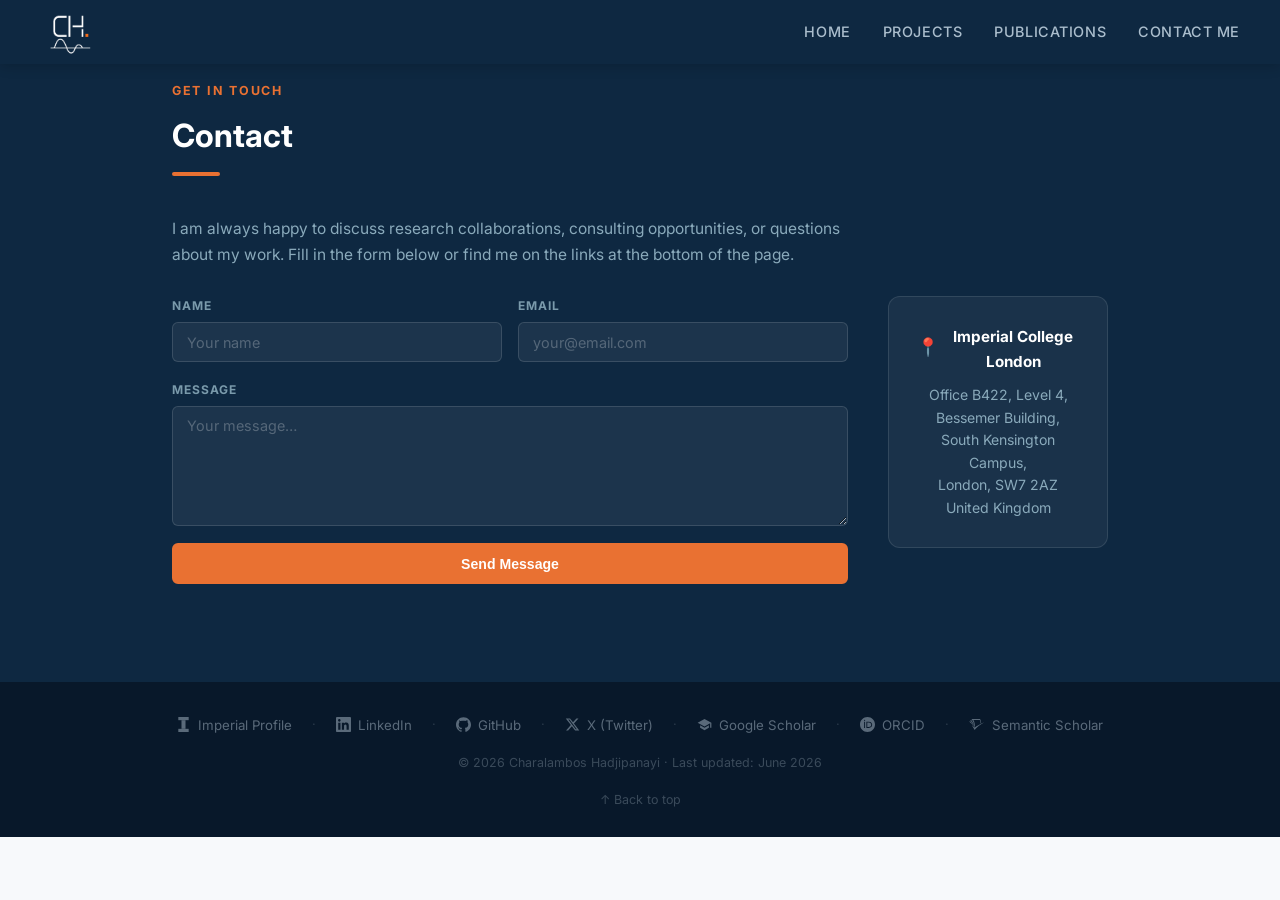
==== contact/index.html @ b5832d76 "Slow mobile menu animations to 0.4s" ====
﻿<!DOCTYPE html>
<html lang="en">
<head>
  <meta charset="UTF-8" />
  <meta name="viewport" content="width=device-width, initial-scale=1.0" />
  <title>Contact — Charalambos Hadjipanayi</title>
  <meta name="description" content="Get in touch with Charalambos Hadjipanayi, postdoctoral researcher at Imperial College London specialising in radar-based health monitoring." />
  <link rel="canonical" href="https://charalambos-hadjipanayi.github.io/contact/" />
  <link rel="preconnect" href="https://fonts.googleapis.com" />
  <link href="https://fonts.googleapis.com/css2?family=Inter:wght@400;500;600;700;800&display=swap" rel="stylesheet" />
  <link rel="icon" type="image/png" href="/img/favicon_2.png?v=2" />
  <link rel="stylesheet" href="/css/style.css?v=22" />
</head>
<body>

<!-- ── Navigation ─────────────────────────────────────────────────────── -->
<nav>
  <a href="/" class="nav-logo" style="text-decoration:none;display:flex;align-items:center;"><img src="/img/logo.png" alt="CH." style="height:60px;display:block;"></a>
  <button class="nav-toggle" aria-label="Open menu" aria-expanded="false"><span></span><span></span><span></span></button>
  <ul class="nav-links">
    <li><a href="/">Home</a></li>
    <li><a href="/projects/">Projects</a></li>
    <li><a href="/publications/">Publications</a></li>
    <li><a href="/contact/">Contact Me</a></li>
  </ul>
</nav>

<!-- ── Contact ────────────────────────────────────────────────────────── -->
<section id="contact">
  <div class="container">
    <p class="section-label">Get in Touch</p>
    <h2 class="section-title">Contact</h2>
    <div class="section-divider"></div>

    <p class="contact-intro">I am always happy to discuss research collaborations, consulting
    opportunities, or questions about my work. Fill in the form below or find me on the links at the bottom of the page.</p>

    <!-- Form + address -->
    <div class="contact-bottom">

      <form class="contact-form" id="contactForm">
        <div class="form-row">
          <div class="form-group">
            <label for="cf-name">Name</label>
            <input type="text" id="cf-name" name="name" placeholder="Your name" required>
          </div>
          <div class="form-group">
            <label for="cf-email">Email</label>
            <input type="email" id="cf-email" name="email" placeholder="your@email.com" required>
          </div>
        </div>
        <div class="form-group">
          <label for="cf-message">Message</label>
          <textarea id="cf-message" name="message" rows="5" placeholder="Your message…" required></textarea>
        </div>
        <button type="submit" class="btn btn-primary" id="cfSubmit">Send Message</button>
        <div id="cfResponse"></div>
      </form>

      <div class="contact-map">
        <div style="display:flex;align-items:center;gap:0.5rem;margin-bottom:0.35rem;">
          <span class="map-pin" style="font-size:1.1rem;line-height:1;">📍</span>
          <strong>Imperial College London</strong>
        </div>
        Office B422, Level 4, Bessemer Building,<br>South Kensington Campus,<br>London, SW7 2AZ<br>United Kingdom
      </div>

    </div>
  </div>
</section>

<!-- ── Footer ─────────────────────────────────────────────────────────── -->
<footer>
  <div class="footer-links">

    <a href="https://profiles.imperial.ac.uk/charalambos.hadjipanayi15" target="_blank" class="footer-link">
      <svg viewBox="0 0 22 26" fill="currentColor" aria-hidden="true" class="imperial-i">
        <rect x="2"   y="0"    width="18" height="5.5"/>
        <rect x="7.5" y="5.5"  width="7"  height="15"/>
        <rect x="2"   y="20.5" width="18" height="5.5"/>
      </svg>
      Imperial Profile
    </a>

    <span class="footer-sep">·</span>

    <a href="https://www.linkedin.com/in/charalambos-hadjipanayi/" target="_blank" class="footer-link">
      <svg viewBox="0 0 24 24" fill="currentColor" aria-hidden="true">
        <path d="M20.447 20.452h-3.554v-5.569c0-1.328-.027-3.037-1.852-3.037-1.853 0-2.136 1.445-2.136 2.939v5.667H9.351V9h3.414v1.561h.046c.477-.9 1.637-1.85 3.37-1.85 3.601 0 4.267 2.37 4.267 5.455v6.286zM5.337 7.433c-1.144 0-2.063-.926-2.063-2.065 0-1.138.92-2.063 2.063-2.063 1.14 0 2.064.925 2.064 2.063 0 1.139-.925 2.065-2.064 2.065zm1.782 13.019H3.555V9h3.564v11.452zM22.225 0H1.771C.792 0 0 .774 0 1.729v20.542C0 23.227.792 24 1.771 24h20.451C23.2 24 24 23.227 24 22.271V1.729C24 .774 23.2 0 22.222 0h.003z"/>
      </svg>
      LinkedIn
    </a>

    <span class="footer-sep">·</span>

    <a href="https://github.com/Charalambos-Hadjipanayi" target="_blank" class="footer-link">
      <svg viewBox="0 0 24 24" fill="currentColor" aria-hidden="true">
        <path d="M12 .297c-6.63 0-12 5.373-12 12 0 5.303 3.438 9.8 8.205 11.385.6.113.82-.258.82-.577 0-.285-.01-1.04-.015-2.04-3.338.724-4.042-1.61-4.042-1.61C4.422 18.07 3.633 17.7 3.633 17.7c-1.087-.744.084-.729.084-.729 1.205.084 1.838 1.236 1.838 1.236 1.07 1.835 2.809 1.305 3.495.998.108-.776.417-1.305.76-1.605-2.665-.3-5.466-1.332-5.466-5.93 0-1.31.465-2.38 1.235-3.22-.135-.303-.54-1.523.105-3.176 0 0 1.005-.322 3.3 1.23.96-.267 1.98-.399 3-.405 1.02.006 2.04.138 3 .405 2.28-1.552 3.285-1.23 3.285-1.23.645 1.653.24 2.873.12 3.176.765.84 1.23 1.91 1.23 3.22 0 4.61-2.805 5.625-5.475 5.92.42.36.81 1.096.81 2.22 0 1.606-.015 2.896-.015 3.286 0 .315.21.69.825.57C20.565 22.092 24 17.592 24 12.297c0-6.627-5.373-12-12-12"/>
      </svg>
      GitHub
    </a>

    <span class="footer-sep">·</span>

    <a href="https://x.com/c_hadjipanayi" target="_blank" rel="noopener" class="footer-link">
      <svg viewBox="0 0 24 24" fill="currentColor" aria-hidden="true">
        <path d="M18.244 2.25h3.308l-7.227 8.26 8.502 11.24H16.17l-5.214-6.817L4.99 21.75H1.68l7.73-8.835L1.254 2.25H8.08l4.713 6.231zm-1.161 17.52h1.833L7.084 4.126H5.117z"/>
      </svg>
      X (Twitter)
    </a>

    <span class="footer-sep">·</span>

    <a href="https://scholar.google.com/citations?user=b6_ntD4AAAAJ&hl=en" target="_blank" rel="noopener" class="footer-link">
      <svg viewBox="0 0 24 24" fill="currentColor" aria-hidden="true">
        <path d="M12 3L1 9l11 6 9-4.91V17h2V9L12 3zM5 13.18v4L12 21l7-3.82v-4L12 17l-7-3.82z"/>
      </svg>
      Google Scholar
    </a>

    <span class="footer-sep">·</span>

    <a href="https://orcid.org/0000-0002-2624-6178" target="_blank" rel="noopener" class="footer-link">
      <svg viewBox="0 0 24 24" fill="currentColor" aria-hidden="true">
        <path d="M12 0C5.372 0 0 5.372 0 12s5.372 12 12 12 12-5.372 12-12S18.628 0 12 0zM7.369 4.378c.525 0 .947.431.947.947s-.422.947-.947.947a.95.95 0 0 1-.947-.947c0-.525.422-.947.947-.947zm-.722 3.038h1.444v10.041H6.647V7.416zm3.562 0h3.9c3.712 0 5.344 2.653 5.344 5.025 0 2.578-2.016 5.016-5.325 5.016h-3.919V7.416zm1.444 1.303v7.444h2.297c3.272 0 4.022-2.484 4.022-3.722 0-2.016-1.284-3.722-4.097-3.722h-2.222z"/>
      </svg>
      ORCID
    </a>

    <span class="footer-sep">·</span>

    <a href="https://www.semanticscholar.org/author/C.-Hadjipanayi/2226787369" target="_blank" rel="noopener" class="footer-link">
      <svg viewBox="0 0 24 24" fill="currentColor" aria-hidden="true">
        <path d="M24 8.609c-.848.536-1.436.83-2.146 1.245-4.152 2.509-8.15 5.295-11.247 8.981l-1.488 1.817-4.568-7.268c1.021.814 3.564 3.098 4.603 3.599l3.356-2.526c2.336-1.644 8.946-5.226 11.49-5.848ZM8.046 15.201c.346.277.692.537.969.744.761-3.668.121-7.613-1.886-11.039 3.374-.052 6.731-.087 10.105-.139a14.794 14.794 0 0 1 1.298 5.295c.294-.156.588-.294.883-.433-.104-1.868-.641-3.91-1.662-6.263-4.602-.018-9.188-.018-13.79-.018 2.993 3.547 4.36 7.839 4.083 11.853Zm-.623-.484c.087.086.191.155.277.225-.138-3.409-1.419-6.887-3.824-9.881H1.73c3.098 2.855 4.984 6.299 5.693 9.656Zm-.744-.658c.104.087.208.173.329.277-.9-2.526-2.492-5.018-4.741-7.198H0c2.89 2.076 5.122 4.481 6.679 6.921Z"/>
      </svg>
      Semantic Scholar
    </a>

  </div>
  <p class="footer-copy">© 2026 Charalambos Hadjipanayi · Last updated: June 2026</p>
  <p style="margin-top:0.75rem;"><a href="#" onclick="window.scrollTo({top:0,behavior:'smooth'});return false;" style="color:#3A4A5A;font-size:0.78rem;text-decoration:none;" onmouseover="this.style.color='#8AAABB'" onmouseout="this.style.color='#3A4A5A'">↑ Back to top</a></p>
</footer>

<script src="/js/main.js?v=9"></script>
</body>
</html>
---- css/style.css ----
/* ── Reset & base ───────────────────────────────────────────────────────── */
*, *::before, *::after { box-sizing: border-box; margin: 0; padding: 0; }

:root {
  --navy:      #0E2841;
  --teal:      #156082;
  --orange:    #E97132;
  --lightblue: #0F9ED5;
  --bg:        #F7F9FB;
  --white:     #FFFFFF;
  --text:      #1A2A3A;
  --muted:     #5A6A7A;
  --border:    #DDE4EC;
  --card-bg:   #FFFFFF;
  --nav-h:     64px;
}

html { scroll-behavior: smooth; font-size: 16px; }

body {
  font-family: 'Inter', 'Segoe UI', sans-serif;
  background: var(--bg);
  color: var(--text);
  line-height: 1.7;
}

a { color: var(--teal); text-decoration: none; }
a:hover { color: var(--orange); }

/* ── Nav ────────────────────────────────────────────────────────────────── */
nav {
  position: fixed; top: 0; left: 0; right: 0;
  height: var(--nav-h);
  background: var(--navy);
  display: flex; align-items: center; justify-content: space-between;
  padding: 0 2.5rem;
  z-index: 100;
  box-shadow: 0 2px 12px rgba(0,0,0,0.18);
}

.nav-logo {
  font-size: 1.1rem; font-weight: 700; color: var(--white);
  letter-spacing: 0.02em;
}
.nav-logo span { color: var(--orange); }

.nav-links { display: flex; gap: 2rem; list-style: none; }
.nav-links a {
  color: #AABDCC; font-size: 0.9rem; font-weight: 500;
  transition: color 0.2s;
  letter-spacing: 0.04em;
  text-transform: uppercase;
}
.nav-links a:hover, .nav-links a.active { color: var(--white); }

/* Hamburger toggle (hidden on desktop, shown on mobile) */
.nav-toggle {
  display: none;
  flex-direction: column;
  justify-content: center;
  gap: 5px;
  width: 42px; height: 42px;
  padding: 9px 8px;
  background: none;
  border: none;
  cursor: pointer;
}
.nav-toggle span {
  display: block;
  width: 100%; height: 2px;
  background: var(--white);
  border-radius: 2px;
  transition: transform 0.4s ease, opacity 0.25s ease;
}
.nav-toggle.open span:nth-child(1) { transform: translateY(7px) rotate(45deg); }
.nav-toggle.open span:nth-child(2) { opacity: 0; }
.nav-toggle.open span:nth-child(3) { transform: translateY(-7px) rotate(-45deg); }

/* ── Sections ───────────────────────────────────────────────────────────── */
section { padding: 5rem 0; }
.container { max-width: 1000px; margin: 0 auto; padding: 0 2rem; }

.section-label {
  font-size: 0.78rem; font-weight: 700; letter-spacing: 0.14em;
  text-transform: uppercase; color: var(--orange);
  margin-bottom: 0.5rem;
}
.section-title {
  font-size: 2rem; font-weight: 700; color: var(--navy);
  margin-bottom: 0.5rem;
}
.section-divider {
  width: 48px; height: 4px; background: var(--orange);
  border-radius: 2px; margin-bottom: 2.5rem;
}

/* ── Hero ───────────────────────────────────────────────────────────────── */
#hero {
  min-height: 100vh;
  background: linear-gradient(135deg, var(--navy) 0%, #1a3a5c 60%, #1e4976 100%);
  display: flex; align-items: center;
  padding-top: var(--nav-h);
  position: relative;
  overflow: hidden;
}

/* Gradient mesh blobs */
.hero-blob {
  position: absolute;
  border-radius: 50%;
  pointer-events: none;
  z-index: 0;
}
.hero-blob-1 {
  width: 700px; height: 700px;
  background: radial-gradient(circle, rgba(21,96,130,0.55) 0%, transparent 70%);
  top: -180px; left: -160px;
  filter: blur(72px);
  animation: blob1 16s ease-in-out infinite alternate;
}
.hero-blob-2 {
  width: 580px; height: 580px;
  background: radial-gradient(circle, rgba(15,158,213,0.35) 0%, transparent 70%);
  bottom: -120px; right: 5%;
  filter: blur(80px);
  animation: blob2 20s ease-in-out infinite alternate;
}
.hero-blob-3 {
  width: 420px; height: 420px;
  background: radial-gradient(circle, rgba(233,113,50,0.07) 0%, transparent 70%);
  top: 25%; right: -80px;
  filter: blur(64px);
  animation: blob3 13s ease-in-out infinite alternate;
}

@keyframes blob1 {
  from { transform: translate(0, 0) scale(1); }
  to   { transform: translate(70px, 55px) scale(1.12); }
}
@keyframes blob2 {
  from { transform: translate(0, 0) scale(1); }
  to   { transform: translate(-65px, -75px) scale(1.1); }
}
@keyframes blob3 {
  from { transform: translate(0, 0) scale(1); }
  to   { transform: translate(-45px, 50px) scale(0.88); }
}

.hero-inner {
  display: flex; align-items: center; gap: 3.5rem;
  flex-wrap: wrap;
  position: relative; z-index: 1;
}

.hero-avatar {
  width: 180px; height: 180px; border-radius: 50%;
  border: 4px solid var(--orange);
  object-fit: cover;
  flex-shrink: 0;
  box-shadow: 0 0 0 8px rgba(233,113,50,0.15);
  display: block;
}

.hero-text { flex: 1; min-width: 260px; }

.hero-greeting {
  font-size: 0.9rem; font-weight: 600; letter-spacing: 0.12em;
  text-transform: uppercase; color: var(--orange); margin-bottom: 0.5rem;
}
.hero-name {
  font-size: 2.8rem; font-weight: 800; color: var(--white);
  line-height: 1.15; margin-bottom: 0.6rem;
}
.hero-quals {
  font-size: 0.85rem; color: #8AAABB; font-weight: 500;
  letter-spacing: 0.08em; margin-bottom: 0.5rem;
}
.hero-title {
  font-size: 1.1rem; color: var(--lightblue); font-weight: 500;
  margin-bottom: 0.4rem;
}
.hero-inst {
  font-size: 0.95rem; color: #8AAABB; margin-bottom: 1.5rem;
}
.hero-tags { display: flex; flex-wrap: wrap; gap: 0.5rem; margin-bottom: 1.8rem; }
.tag {
  padding: 0.25rem 0.75rem; border-radius: 999px;
  font-size: 0.78rem; font-weight: 600; letter-spacing: 0.04em;
  background: rgba(21,96,130,0.35); color: var(--lightblue);
  border: 1px solid rgba(15,158,213,0.3);
}
.hero-cta { display: flex; gap: 1rem; flex-wrap: wrap; }
.btn {
  padding: 0.65rem 1.5rem; border-radius: 6px;
  font-size: 0.88rem; font-weight: 600; cursor: pointer;
  transition: all 0.2s; display: inline-block;
}
.btn-primary {
  background: var(--orange); color: var(--white);
  border: 2px solid var(--orange);
}
.btn-primary:hover { background: #d4622a; border-color: #d4622a; color: var(--white); }
.btn-outline {
  background: transparent; color: var(--white);
  border: 2px solid rgba(255,255,255,0.35);
}
.btn-outline:hover { border-color: var(--white); color: var(--white); }

/* ── About ──────────────────────────────────────────────────────────────── */
#about { background: var(--white); }
.about-grid { display: grid; grid-template-columns: 1fr 1fr; gap: 3rem; align-items: start; }
.about-text p { color: var(--muted); margin-bottom: 1rem; font-size: 0.97rem; }
.about-text p:last-child { margin-bottom: 0; }
/* About accordion */
.about-accordion { display: flex; flex-direction: column; gap: 0.6rem; margin-top: 1.1rem; }
.about-acc-item {
  border: 1px solid var(--border);
  border-left: 4px solid var(--navy);
  border-radius: 8px;
  background: var(--white);
}
.about-acc-toggle {
  width: 100%; display: flex; align-items: center; justify-content: space-between;
  padding: 0.9rem 1.1rem; gap: 1rem;
  background: none; border: none; cursor: pointer;
  font-family: inherit; text-align: left;
  border-radius: 8px;
}
.about-acc-toggle:hover { background: rgba(233,113,50,0.04); }
.about-acc-toggle span { font-size: 0.92rem; font-weight: 600; color: var(--navy); }
.about-acc-toggle[aria-expanded="true"] svg { transform: rotate(180deg); }
.about-acc-body {
  padding: 0 1.1rem 1rem;
  font-size: 0.95rem; color: var(--muted);
  line-height: 1.7; margin: 0;
  border-top: 1px solid var(--border);
}
/* Skills accordion */
.skills-accordion { display: flex; flex-direction: column; gap: 0.6rem; }
.skills-acc-item {
  border: 1px solid var(--border);
  border-left: 4px solid var(--orange);
  border-radius: 8px;
  background: var(--white);
}
.skills-acc-toggle {
  width: 100%; display: flex; align-items: center; justify-content: space-between;
  padding: 0.9rem 1.1rem; gap: 1rem;
  background: none; border: none; cursor: pointer;
  font-family: inherit; text-align: left;
  border-radius: 8px;
}
.skills-acc-toggle:hover { background: rgba(233,113,50,0.04); }
.skills-acc-toggle > span { font-size: 0.92rem; font-weight: 600; color: var(--navy); display: flex; align-items: center; }
.skills-acc-toggle[aria-expanded="true"] svg { transform: rotate(180deg); }
.skills-acc-body { padding: 0.75rem 1.1rem 1rem; border-top: 1px solid var(--border); }

/* Compact research interests list (right column of About) */
.interests-compact-label {
  font-size: 0.72rem; font-weight: 700; letter-spacing: 0.12em;
  text-transform: uppercase; color: var(--orange); margin-bottom: 0.85rem;
}
.interests-compact ul { list-style: none; display: flex; flex-direction: column; gap: 0.55rem; }
.interests-compact li { display: flex; align-items: center; gap: 0.65rem; }
.int-icon {
  width: 30px; height: 30px; border-radius: 7px;
  background: var(--navy); display: flex; align-items: center;
  justify-content: center; font-size: 0.82rem; flex-shrink: 0;
}
.interests-compact li span { font-size: 0.88rem; color: var(--text); font-weight: 500; }

/* ── Projects ───────────────────────────────────────────────────────────── */
#projects { background: var(--bg); }
.projects-grid { display: grid; grid-template-columns: 1fr 1fr; gap: 1.5rem; align-items: start; }
.project-card {
  background: var(--card-bg); border-radius: 12px;
  overflow: hidden; position: relative;
  box-shadow: 0 0 0 1px var(--border);
  transition: box-shadow 0.2s, transform 0.2s;
  display: flex; flex-direction: column;
}
.project-card::after {
  content: ''; position: absolute; inset: 0;
  border-radius: 12px; border: 1px solid var(--border);
  pointer-events: none; z-index: 10;
}
.project-card:hover { box-shadow: 0 8px 32px rgba(14,40,65,0.12); transform: translateY(-3px); }
.project-img { width: 100%; aspect-ratio: 1; object-fit: contain; display: block; background: #FFFFFF; }
.project-img-placeholder {
  width: 100%; aspect-ratio: 1;
  display: flex; align-items: center; justify-content: center; font-size: 2.8rem;
}
.project-info { padding: 1rem 1.25rem 0.75rem; }
.project-card h3 { font-size: 0.97rem; font-weight: 700; color: var(--navy); margin: 0.2rem 0 0; }
.project-card .project-tag {
  font-size: 0.7rem; font-weight: 600; letter-spacing: 0.04em;
  color: var(--orange);
}
.project-toggle {
  margin-top: auto; width: 100%; padding: 0.55rem 1.25rem;
  background: none; border: none; border-top: 1px solid var(--border);
  text-align: left; font-size: 0.82rem; font-weight: 600;
  color: var(--teal); cursor: pointer; font-family: inherit;
  display: flex; align-items: center; gap: 0.45rem;
}
.project-toggle:hover { color: var(--navy); background: rgba(21,96,130,0.05); }
.project-toggle[aria-expanded="true"] { background: rgba(21,96,130,0.07); color: var(--navy); }
.project-toggle svg { transition: transform 0.25s; flex-shrink: 0; }
.project-toggle[aria-expanded="true"] svg { transform: rotate(180deg); }
.project-details { overflow: hidden; transition: height 0.3s ease; }
.project-details-inner {
  padding: 1rem 1.25rem 1.1rem;
  background: var(--bg);
  border-top: 2px solid var(--teal);
  font-size: 0.85rem; color: var(--muted); line-height: 1.65;
}
.project-chips { display: flex; flex-wrap: wrap; gap: 0.4rem; margin-top: 0.65rem; }
.chip {
  font-size: 0.72rem; font-weight: 600; padding: 0.2rem 0.55rem;
  border-radius: 999px; background: #EBF1F7; color: var(--teal);
}
.project-links { display: flex; gap: 0.6rem; flex-wrap: wrap; margin-top: 0.75rem; }
.project-link {
  font-size: 0.78rem; font-weight: 600; color: var(--lightblue);
  text-decoration: none; border: 1px solid var(--lightblue);
  border-radius: 5px; padding: 0.2rem 0.65rem;
  transition: background 0.15s, color 0.15s;
}
.project-link:hover { background: var(--lightblue); color: white; }

/* ── Videos ─────────────────────────────────────────────────────────────── */
#videos { background: var(--white); }
.videos-grid {
  display: grid;
  grid-template-columns: repeat(auto-fit, minmax(300px, 1fr));
  gap: 2rem;
}
.video-card {
  background: var(--white); border-radius: 12px;
  border: 1px solid var(--border); overflow: hidden;
  transition: box-shadow 0.2s, transform 0.2s;
}
.video-card:hover { box-shadow: 0 8px 32px rgba(14,40,65,0.12); transform: translateY(-3px); }
.video-wrapper {
  position: relative; width: 100%;
  aspect-ratio: 16 / 9;
}
.video-wrapper iframe {
  position: absolute; inset: 0;
  width: 100%; height: 100%; border: none;
}
.video-info { padding: 1.25rem 1.5rem; }
.video-info h3 { font-size: 0.95rem; font-weight: 700; color: var(--navy); margin-bottom: 0.5rem; }
.video-info p  { font-size: 0.83rem; color: var(--muted); line-height: 1.6; }

/* ── Publications ───────────────────────────────────────────────────────── */
#publications { background: var(--bg); }
.scholar-stats {
  display: inline-flex; align-items: center; gap: 1.5rem;
  background: var(--white); border: 1px solid var(--border);
  border-radius: 10px; padding: 0.75rem 1.5rem;
  margin-bottom: 2rem; position: relative;
}
.scholar-stat { display: flex; flex-direction: column; align-items: center; gap: 0.1rem; }
.scholar-stat-value { font-size: 1.4rem; font-weight: 700; color: var(--navy); line-height: 1; }
.scholar-stat-label { font-size: 0.72rem; font-weight: 600; color: var(--muted); text-transform: uppercase; letter-spacing: 0.07em; }
.scholar-stat-divider { width: 1px; height: 2rem; background: var(--border); }
.scholar-stat-source { position: absolute; bottom: -0.6rem; right: 0.9rem; font-size: 0.65rem; color: var(--muted); background: var(--bg); padding: 0 0.3rem; }
.pub-list { display: flex; flex-direction: column; gap: 1rem; }
.pub-item {
  background: var(--white); border-radius: 10px;
  padding: 1.25rem 1.5rem; border: 1px solid var(--border);
  border-left: 4px solid var(--teal);
  transition: box-shadow 0.2s;
}
.pub-item:hover { box-shadow: 0 4px 16px rgba(14,40,65,0.08); }
.pub-item .pub-title { font-size: 0.95rem; font-weight: 600; color: var(--navy); margin-bottom: 0.3rem; }
.pub-item .pub-authors { font-size: 0.82rem; color: var(--muted); margin-bottom: 0.25rem; }
.pub-item .pub-venue {
  font-size: 0.8rem; color: var(--teal); font-style: italic;
}
.pub-doi {
  color: var(--lightblue); font-style: normal; text-decoration: none;
}
.pub-doi:hover { text-decoration: underline; }
.pub-year-heading {
  font-size: 1rem; font-weight: 700; color: var(--orange);
  margin: 2rem 0 0.6rem;
}
.pub-year-heading:first-child { margin-top: 0; }
.pub-note {
  text-align: center; color: var(--muted); font-size: 0.88rem;
  margin-top: 1.5rem; padding: 1rem;
  background: var(--white); border-radius: 8px; border: 1px dashed var(--border);
}

/* ── Highlights Carousel ────────────────────────────────────────────────── */
#highlights { background: var(--white); }
.carousel-outer { display: flex; align-items: center; gap: 1rem; }
.carousel-viewport { overflow: hidden; border-radius: 14px; flex: 1; }
.carousel-track {
  display: flex;
  transition: transform 0.45s cubic-bezier(0.4, 0, 0.2, 1);
  will-change: transform;
}
.carousel-slide {
  min-width: 100%; display: flex; flex-direction: column; background: var(--white);
  border-radius: 14px; overflow: hidden;
  box-shadow: 0 2px 20px rgba(14,40,65,0.10);
  border: 1px solid var(--border);
}
.carousel-slide-img {
  width: 100%; aspect-ratio: 16/9; object-fit: cover; display: block;
}
.carousel-slide-placeholder {
  width: 100%; aspect-ratio: 16/9; display: flex; align-items: center;
  justify-content: center; font-size: 3.5rem;
}
.carousel-slide-info {
  padding: 1.5rem 2rem;
  display: flex; flex-direction: column; gap: 0.4rem;
}
.carousel-slide-date {
  font-size: 0.73rem; font-weight: 700; letter-spacing: 0.12em;
  text-transform: uppercase; color: var(--orange);
}
.carousel-slide-title { font-size: 1.1rem; font-weight: 700; color: var(--navy); line-height: 1.3; }
.carousel-slide-caption { font-size: 0.88rem; color: var(--muted); line-height: 1.7; }
.carousel-btn {
  width: 42px; height: 42px; border-radius: 50%; flex-shrink: 0;
  background: var(--white); border: 1px solid var(--border); color: var(--navy);
  font-size: 1rem; cursor: pointer;
  display: flex; align-items: center; justify-content: center;
  transition: background 0.2s, color 0.2s, border-color 0.2s;
  box-shadow: 0 2px 8px rgba(14,40,65,0.10);
}
.carousel-btn:hover { background: var(--navy); color: var(--white); border-color: var(--navy); }
.carousel-dots { display: flex; justify-content: center; gap: 0.6rem; margin-top: 1.5rem; }
.carousel-dot {
  width: 8px; height: 8px; border-radius: 50%;
  background: var(--border); cursor: pointer; border: none; padding: 0;
  transition: background 0.2s, transform 0.2s;
}
.carousel-dot.active { background: var(--orange); transform: scale(1.3); }

/* ── CV ─────────────────────────────────────────────────────────────────── */
#cv { background: var(--white); }
.cv-inner {
  text-align: center; max-width: 560px; margin: 0 auto;
}
.cv-inner p { color: var(--muted); margin-bottom: 2rem; font-size: 0.97rem; }
.cv-icon { font-size: 4rem; margin-bottom: 1rem; }

/* ── Contact ────────────────────────────────────────────────────────────── */
#contact { background: var(--navy); }
#contact .section-title { color: var(--white); }
#contact .section-label { color: var(--orange); }
#contact .section-divider { background: var(--orange); }

.contact-intro { color: #8AAABB; font-size: 0.97rem; margin-bottom: 1.75rem; max-width: 680px; }


/* Form + address layout */
.contact-bottom {
  display: grid;
  grid-template-columns: 1fr 220px;
  gap: 2.5rem;
  align-items: start;
}

/* Contact form */
.contact-form { display: flex; flex-direction: column; gap: 1.1rem; }
.form-row { display: grid; grid-template-columns: 1fr 1fr; gap: 1rem; }
.form-group { display: flex; flex-direction: column; gap: 0.35rem; }
.form-group label {
  font-size: 0.75rem; font-weight: 700; letter-spacing: 0.08em;
  text-transform: uppercase; color: #7A9AAB;
}
.form-group input,
.form-group textarea {
  background: rgba(255,255,255,0.06);
  border: 1px solid rgba(255,255,255,0.13);
  border-radius: 6px;
  padding: 0.65rem 0.9rem;
  color: var(--white);
  font-size: 0.9rem;
  font-family: inherit;
  transition: border-color 0.2s, background 0.2s;
  outline: none;
}
.form-group input::placeholder,
.form-group textarea::placeholder { color: rgba(255,255,255,0.25); }
.form-group input:focus,
.form-group textarea:focus {
  border-color: var(--lightblue);
  background: rgba(255,255,255,0.09);
}
.form-group textarea { resize: vertical; min-height: 120px; }

.form-success, .form-error {
  font-size: 0.88rem; font-weight: 500;
  padding: 0.6rem 0.9rem; border-radius: 6px; margin-top: 0.5rem;
}
.form-success { background: rgba(93,186,71,0.15); color: #7edb6b; border: 1px solid rgba(93,186,71,0.3); }
.form-error   { background: rgba(220,53,69,0.15);  color: #f87171; border: 1px solid rgba(220,53,69,0.3); }

/* Address box */
.contact-map {
  background: rgba(255,255,255,0.05); border-radius: 12px;
  padding: 1.75rem; border: 1px solid rgba(255,255,255,0.1);
  text-align: center; color: #8AAABB; font-size: 0.88rem;
  line-height: 1.6;
}
.contact-map .map-pin { font-size: 2rem; margin-bottom: 0.6rem; }
.contact-map strong { display: block; color: var(--white); font-size: 0.95rem; margin-bottom: 0.3rem; }

/* ── Footer ─────────────────────────────────────────────────────────────── */
footer {
  background: #08182a; text-align: center;
  padding: 2rem 2rem 1.5rem;
}
.footer-links {
  display: flex; align-items: center; justify-content: center;
  flex-wrap: wrap; gap: 0.5rem 1.25rem;
  margin-bottom: 1rem;
}
.footer-link {
  display: flex; align-items: center; gap: 0.45rem;
  color: #5A6A7A; font-size: 0.83rem;
  transition: color 0.2s;
}
.footer-link:hover { color: var(--orange); }
.footer-link svg { width: 15px; height: 15px; fill: currentColor; flex-shrink: 0; }
.footer-link .imperial-i { width: 13px; height: 15px; }
.footer-sep { color: #2A3A4A; font-size: 0.8rem; }
.footer-copy { color: #3A4A5A; font-size: 0.78rem; }

/* ── Responsive ─────────────────────────────────────────────────────────── */
@media (max-width: 700px) {
  .hero-name { font-size: 2rem; }
  .about-grid { grid-template-columns: 1fr; }
  .projects-grid { grid-template-columns: 1fr; }
  .videos-grid { grid-template-columns: 1fr; }

  .nav-toggle { display: flex; }
  .nav-links {
    display: flex;
    position: fixed;
    top: var(--nav-h); left: 0; right: 0;
    flex-direction: column;
    gap: 0;
    background: var(--navy);
    padding: 0;
    overflow: hidden;
    max-height: 0;
    transition: max-height 0.4s ease;
    z-index: 90;
  }
  .nav-links.open {
    max-height: 320px;
    box-shadow: 0 10px 18px rgba(0,0,0,0.28);
  }
  .nav-links li { width: 100%; }
  .nav-links a {
    display: block;
    padding: 1.05rem 1.5rem;
    font-size: 1rem;
    border-bottom: 1px solid rgba(255,255,255,0.06);
  }

  .hero-inner { flex-direction: column; text-align: center; }
  .hero-cta, .hero-tags { justify-content: center; }
  .social-item { font-size: 0.82rem; padding: 0.5rem 0.8rem; }
  .contact-bottom { grid-template-columns: 1fr; }
  .form-row { grid-template-columns: 1fr; }
  .contact-map { display: none; }
  .carousel-slide-info { padding: 0.85rem 1rem; gap: 0.3rem; }
  .carousel-slide-date { font-size: 0.62rem; }
  .carousel-slide-title { font-size: 0.92rem; }
  .carousel-slide-caption { font-size: 0.78rem; line-height: 1.55; }
  /* Hide arrows on phones — swipe instead — so the 16:9 image spans full width */
  .carousel-outer { gap: 0; }
  .carousel-btn { display: none; }
}
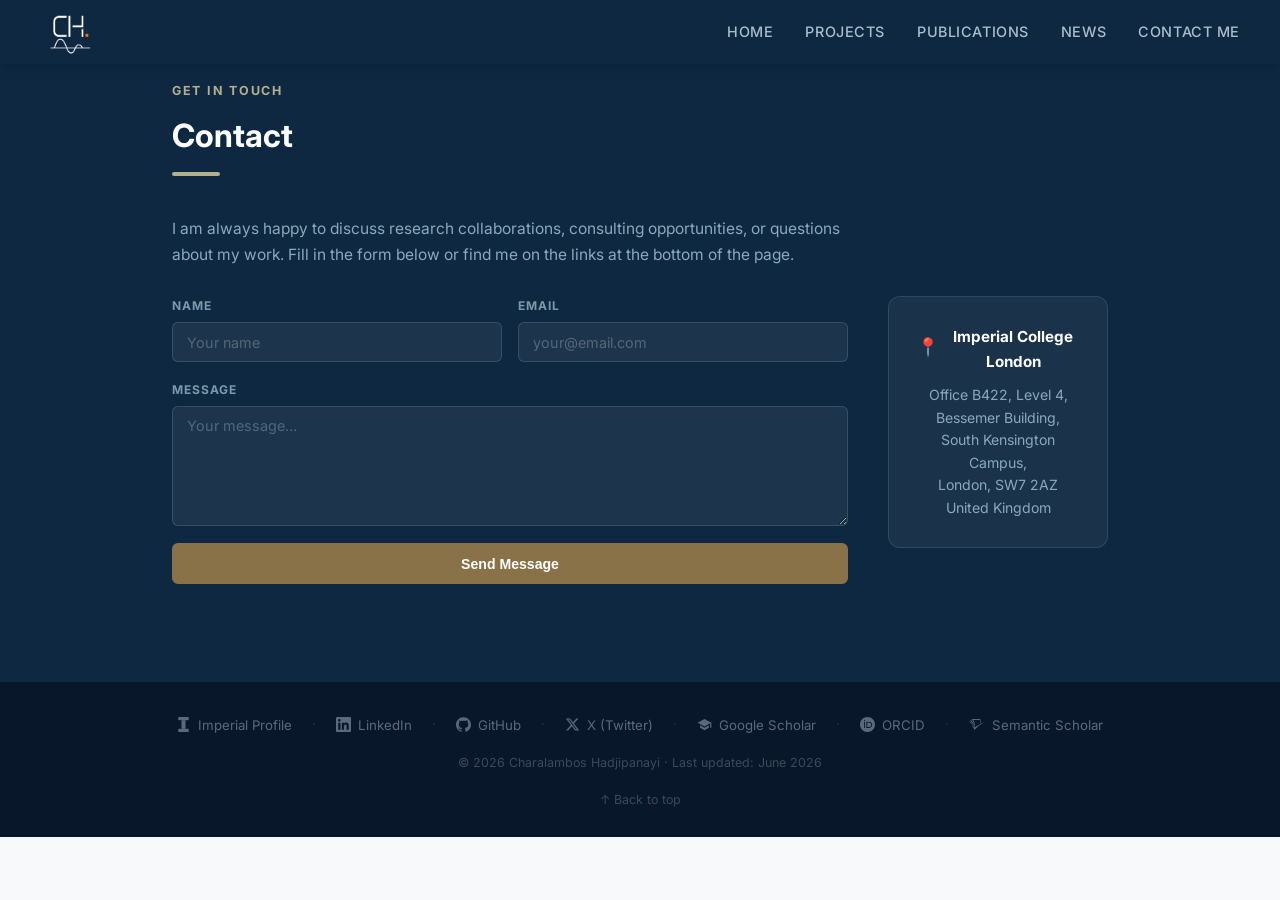
==== commit 095811d2: "Bump style.css cache-busting version to v=25 on all pages Beige color change pushed but browsers wit" ====
--- a/contact/index.html
+++ b/contact/index.html
@@ -9,7 +9,7 @@
   <link rel="preconnect" href="https://fonts.googleapis.com" />
   <link href="https://fonts.googleapis.com/css2?family=Inter:wght@400;500;600;700;800&display=swap" rel="stylesheet" />
   <link rel="icon" type="image/png" href="/img/favicon_2.png?v=2" />
-  <link rel="stylesheet" href="/css/style.css?v=22" />
+  <link rel="stylesheet" href="/css/style.css?v=25" />
 </head>
 <body>
 
@@ -21,6 +21,7 @@
     <li><a href="/">Home</a></li>
     <li><a href="/projects/">Projects</a></li>
     <li><a href="/publications/">Publications</a></li>
+    <li><a href="/news/">News</a></li>
     <li><a href="/contact/">Contact Me</a></li>
   </ul>
 </nav>
--- a/css/style.css
+++ b/css/style.css
@@ -4,7 +4,8 @@
 :root {
   --navy:      #0E2841;
   --teal:      #156082;
-  --orange:    #E97132;
+  --beige:       #8A7248; /* darker beige - for light/white backgrounds */
+  --beige-light: #B3AF8F; /* lighter khaki beige - for dark navy backgrounds */
   --lightblue: #0F9ED5;
   --bg:        #F7F9FB;
   --white:     #FFFFFF;
@@ -25,7 +26,7 @@
 }
 
 a { color: var(--teal); text-decoration: none; }
-a:hover { color: var(--orange); }
+a:hover { color: var(--beige); }
 
 /* ── Nav ────────────────────────────────────────────────────────────────── */
 nav {
@@ -42,7 +43,7 @@
   font-size: 1.1rem; font-weight: 700; color: var(--white);
   letter-spacing: 0.02em;
 }
-.nav-logo span { color: var(--orange); }
+.nav-logo span { color: var(--beige-light); }
 
 .nav-links { display: flex; gap: 2rem; list-style: none; }
 .nav-links a {
@@ -70,7 +71,7 @@
   width: 100%; height: 2px;
   background: var(--white);
   border-radius: 2px;
-  transition: transform 0.4s ease, opacity 0.25s ease;
+  transition: transform 0.3s ease, opacity 0.2s ease;
 }
 .nav-toggle.open span:nth-child(1) { transform: translateY(7px) rotate(45deg); }
 .nav-toggle.open span:nth-child(2) { opacity: 0; }
@@ -82,7 +83,7 @@
 
 .section-label {
   font-size: 0.78rem; font-weight: 700; letter-spacing: 0.14em;
-  text-transform: uppercase; color: var(--orange);
+  text-transform: uppercase; color: var(--beige);
   margin-bottom: 0.5rem;
 }
 .section-title {
@@ -90,7 +91,7 @@
   margin-bottom: 0.5rem;
 }
 .section-divider {
-  width: 48px; height: 4px; background: var(--orange);
+  width: 48px; height: 4px; background: var(--beige);
   border-radius: 2px; margin-bottom: 2.5rem;
 }
 
@@ -127,7 +128,7 @@
 }
 .hero-blob-3 {
   width: 420px; height: 420px;
-  background: radial-gradient(circle, rgba(233,113,50,0.07) 0%, transparent 70%);
+  background: radial-gradient(circle, rgba(179,175,143,0.10) 0%, transparent 70%);
   top: 25%; right: -80px;
   filter: blur(64px);
   animation: blob3 13s ease-in-out infinite alternate;
@@ -154,10 +155,10 @@
 
 .hero-avatar {
   width: 180px; height: 180px; border-radius: 50%;
-  border: 4px solid var(--orange);
+  border: 4px solid var(--beige-light);
   object-fit: cover;
   flex-shrink: 0;
-  box-shadow: 0 0 0 8px rgba(233,113,50,0.15);
+  box-shadow: 0 0 0 8px rgba(179,175,143,0.18);
   display: block;
 }
 
@@ -165,7 +166,7 @@
 
 .hero-greeting {
   font-size: 0.9rem; font-weight: 600; letter-spacing: 0.12em;
-  text-transform: uppercase; color: var(--orange); margin-bottom: 0.5rem;
+  text-transform: uppercase; color: var(--beige-light); margin-bottom: 0.5rem;
 }
 .hero-name {
   font-size: 2.8rem; font-weight: 800; color: var(--white);
@@ -196,10 +197,10 @@
   transition: all 0.2s; display: inline-block;
 }
 .btn-primary {
-  background: var(--orange); color: var(--white);
-  border: 2px solid var(--orange);
-}
-.btn-primary:hover { background: #d4622a; border-color: #d4622a; color: var(--white); }
+  background: var(--beige); color: var(--white);
+  border: 2px solid var(--beige);
+}
+.btn-primary:hover { background: #6E5A38; border-color: #6E5A38; color: var(--white); }
 .btn-outline {
   background: transparent; color: var(--white);
   border: 2px solid rgba(255,255,255,0.35);
@@ -226,7 +227,7 @@
   font-family: inherit; text-align: left;
   border-radius: 8px;
 }
-.about-acc-toggle:hover { background: rgba(233,113,50,0.04); }
+.about-acc-toggle:hover { background: rgba(138,114,72,0.06); }
 .about-acc-toggle span { font-size: 0.92rem; font-weight: 600; color: var(--navy); }
 .about-acc-toggle[aria-expanded="true"] svg { transform: rotate(180deg); }
 .about-acc-body {
@@ -239,7 +240,7 @@
 .skills-accordion { display: flex; flex-direction: column; gap: 0.6rem; }
 .skills-acc-item {
   border: 1px solid var(--border);
-  border-left: 4px solid var(--orange);
+  border-left: 4px solid var(--beige);
   border-radius: 8px;
   background: var(--white);
 }
@@ -250,7 +251,7 @@
   font-family: inherit; text-align: left;
   border-radius: 8px;
 }
-.skills-acc-toggle:hover { background: rgba(233,113,50,0.04); }
+.skills-acc-toggle:hover { background: rgba(138,114,72,0.06); }
 .skills-acc-toggle > span { font-size: 0.92rem; font-weight: 600; color: var(--navy); display: flex; align-items: center; }
 .skills-acc-toggle[aria-expanded="true"] svg { transform: rotate(180deg); }
 .skills-acc-body { padding: 0.75rem 1.1rem 1rem; border-top: 1px solid var(--border); }
@@ -258,7 +259,7 @@
 /* Compact research interests list (right column of About) */
 .interests-compact-label {
   font-size: 0.72rem; font-weight: 700; letter-spacing: 0.12em;
-  text-transform: uppercase; color: var(--orange); margin-bottom: 0.85rem;
+  text-transform: uppercase; color: var(--beige); margin-bottom: 0.85rem;
 }
 .interests-compact ul { list-style: none; display: flex; flex-direction: column; gap: 0.55rem; }
 .interests-compact li { display: flex; align-items: center; gap: 0.65rem; }
@@ -294,7 +295,7 @@
 .project-card h3 { font-size: 0.97rem; font-weight: 700; color: var(--navy); margin: 0.2rem 0 0; }
 .project-card .project-tag {
   font-size: 0.7rem; font-weight: 600; letter-spacing: 0.04em;
-  color: var(--orange);
+  color: var(--beige);
 }
 .project-toggle {
   margin-top: auto; width: 100%; padding: 0.55rem 1.25rem;
@@ -384,7 +385,7 @@
 }
 .pub-doi:hover { text-decoration: underline; }
 .pub-year-heading {
-  font-size: 1rem; font-weight: 700; color: var(--orange);
+  font-size: 1rem; font-weight: 700; color: var(--beige);
   margin: 2rem 0 0.6rem;
 }
 .pub-year-heading:first-child { margin-top: 0; }
@@ -422,7 +423,7 @@
 }
 .carousel-slide-date {
   font-size: 0.73rem; font-weight: 700; letter-spacing: 0.12em;
-  text-transform: uppercase; color: var(--orange);
+  text-transform: uppercase; color: var(--beige);
 }
 .carousel-slide-title { font-size: 1.1rem; font-weight: 700; color: var(--navy); line-height: 1.3; }
 .carousel-slide-caption { font-size: 0.88rem; color: var(--muted); line-height: 1.7; }
@@ -441,7 +442,7 @@
   background: var(--border); cursor: pointer; border: none; padding: 0;
   transition: background 0.2s, transform 0.2s;
 }
-.carousel-dot.active { background: var(--orange); transform: scale(1.3); }
+.carousel-dot.active { background: var(--beige); transform: scale(1.3); }
 
 /* ── CV ─────────────────────────────────────────────────────────────────── */
 #cv { background: var(--white); }
@@ -454,8 +455,8 @@
 /* ── Contact ────────────────────────────────────────────────────────────── */
 #contact { background: var(--navy); }
 #contact .section-title { color: var(--white); }
-#contact .section-label { color: var(--orange); }
-#contact .section-divider { background: var(--orange); }
+#contact .section-label { color: var(--beige-light); }
+#contact .section-divider { background: var(--beige-light); }
 
 .contact-intro { color: #8AAABB; font-size: 0.97rem; margin-bottom: 1.75rem; max-width: 680px; }
 
@@ -529,13 +530,17 @@
   color: #5A6A7A; font-size: 0.83rem;
   transition: color 0.2s;
 }
-.footer-link:hover { color: var(--orange); }
+.footer-link:hover { color: var(--beige-light); }
 .footer-link svg { width: 15px; height: 15px; fill: currentColor; flex-shrink: 0; }
 .footer-link .imperial-i { width: 13px; height: 15px; }
 .footer-sep { color: #2A3A4A; font-size: 0.8rem; }
 .footer-copy { color: #3A4A5A; font-size: 0.78rem; }
 
 /* ── Responsive ─────────────────────────────────────────────────────────── */
+/* ── Hero social links: responsive reflow (mobile only) ─────────────────── */
+.hero-social .flex-break { flex-basis: 100%; height: 0; }
+.hero-social .brk-mobile, .hero-social .sep-mobile { display: none; }
+
 @media (max-width: 700px) {
   .hero-name { font-size: 2rem; }
   .about-grid { grid-template-columns: 1fr; }
@@ -553,7 +558,7 @@
     padding: 0;
     overflow: hidden;
     max-height: 0;
-    transition: max-height 0.4s ease;
+    transition: max-height 0.35s ease;
     z-index: 90;
   }
   .nav-links.open {
@@ -570,6 +575,11 @@
 
   .hero-inner { flex-direction: column; text-align: center; }
   .hero-cta, .hero-tags { justify-content: center; }
+  /* Hero social links: 3 / 3 / 1 rows, all centred */
+  .hero-social { justify-content: center; }
+  .hero-social .brk-desktop, .hero-social .sep-desktop { display: none; }
+  .hero-social .brk-mobile { display: block; }
+  .hero-social .sep-mobile { display: inline; }
   .social-item { font-size: 0.82rem; padding: 0.5rem 0.8rem; }
   .contact-bottom { grid-template-columns: 1fr; }
   .form-row { grid-template-columns: 1fr; }
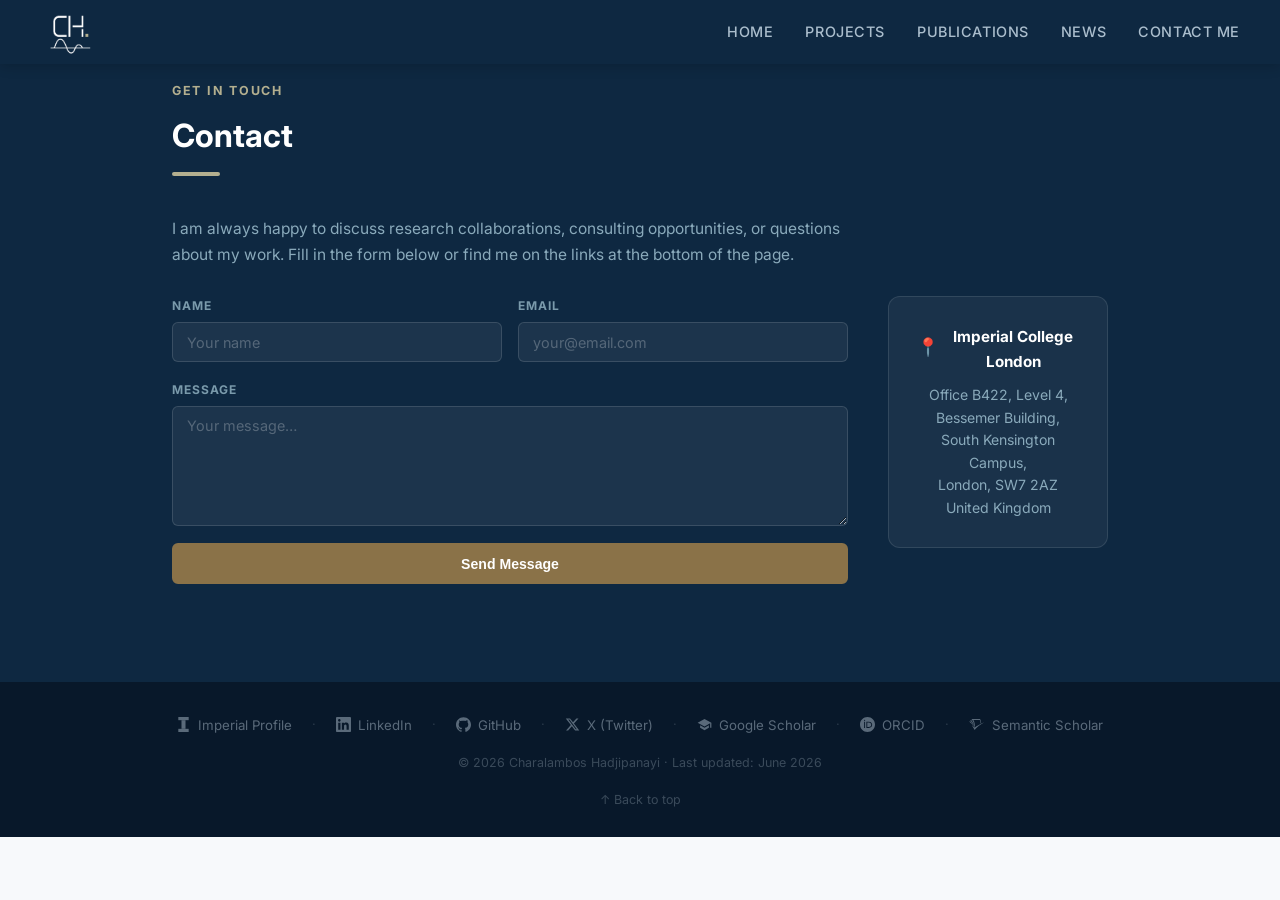
==== commit b2e35e8b: "Cache-bust favicon and logo image URLs favicon_2.png v=2->v=3, logo.png given its first ?v= param - " ====
--- a/contact/index.html
+++ b/contact/index.html
@@ -8,14 +8,14 @@
   <link rel="canonical" href="https://charalambos-hadjipanayi.github.io/contact/" />
   <link rel="preconnect" href="https://fonts.googleapis.com" />
   <link href="https://fonts.googleapis.com/css2?family=Inter:wght@400;500;600;700;800&display=swap" rel="stylesheet" />
-  <link rel="icon" type="image/png" href="/img/favicon_2.png?v=2" />
+  <link rel="icon" type="image/png" href="/img/favicon_2.png?v=3" />
   <link rel="stylesheet" href="/css/style.css?v=25" />
 </head>
 <body>
 
 <!-- ── Navigation ─────────────────────────────────────────────────────── -->
 <nav>
-  <a href="/" class="nav-logo" style="text-decoration:none;display:flex;align-items:center;"><img src="/img/logo.png" alt="CH." style="height:60px;display:block;"></a>
+  <a href="/" class="nav-logo" style="text-decoration:none;display:flex;align-items:center;"><img src="/img/logo.png?v=2" alt="CH." style="height:60px;display:block;"></a>
   <button class="nav-toggle" aria-label="Open menu" aria-expanded="false"><span></span><span></span><span></span></button>
   <ul class="nav-links">
     <li><a href="/">Home</a></li>
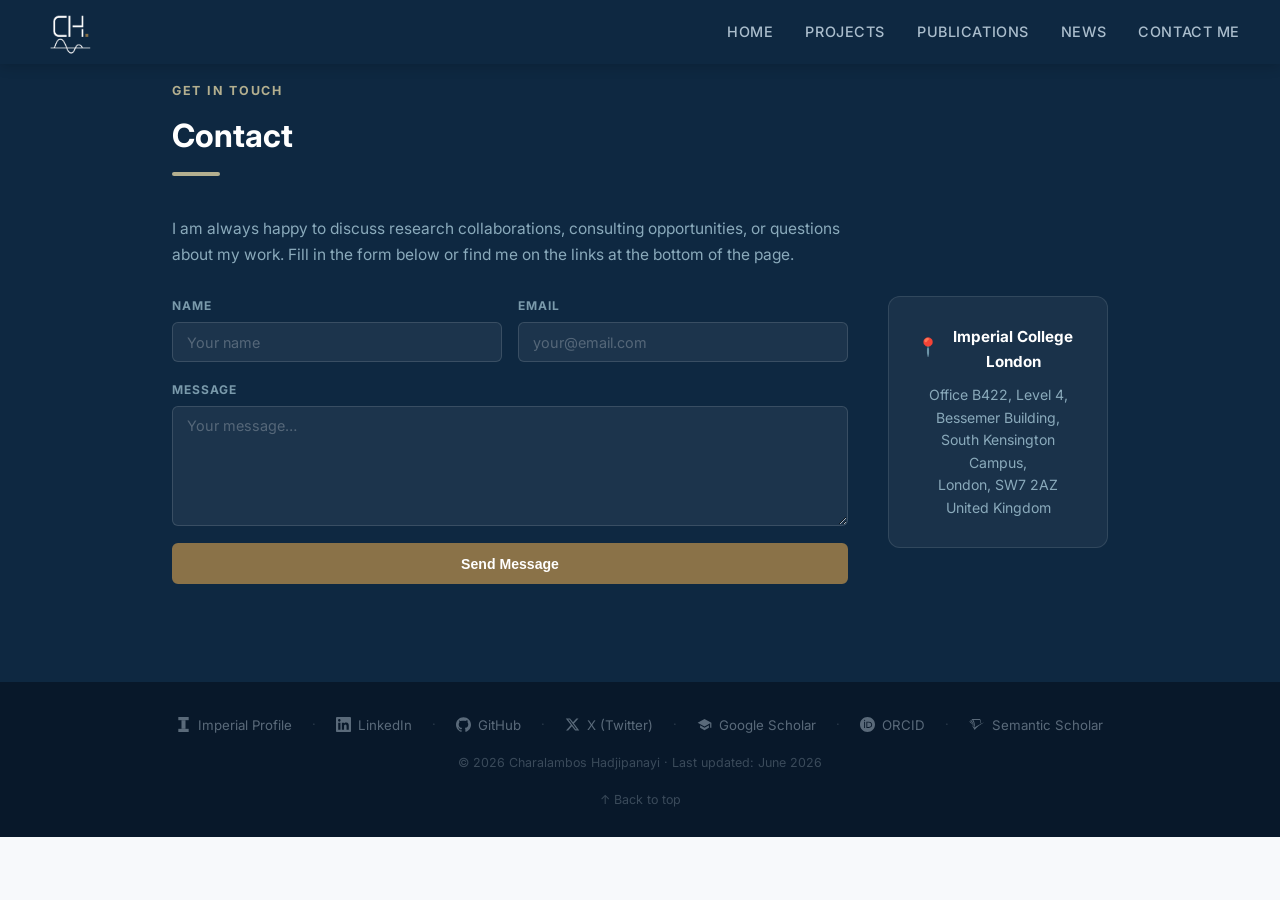
==== commit 20969bd2: "Match logo/favicon dot color to the CV button's darker bronze Was the lighter khaki (--beige-light)," ====
--- a/contact/index.html
+++ b/contact/index.html
@@ -8,14 +8,14 @@
   <link rel="canonical" href="https://charalambos-hadjipanayi.github.io/contact/" />
   <link rel="preconnect" href="https://fonts.googleapis.com" />
   <link href="https://fonts.googleapis.com/css2?family=Inter:wght@400;500;600;700;800&display=swap" rel="stylesheet" />
-  <link rel="icon" type="image/png" href="/img/favicon_2.png?v=3" />
-  <link rel="stylesheet" href="/css/style.css?v=25" />
+  <link rel="icon" type="image/png" href="/img/favicon_2.png?v=4" />
+  <link rel="stylesheet" href="/css/style.css?v=27" />
 </head>
 <body>
 
 <!-- ── Navigation ─────────────────────────────────────────────────────── -->
 <nav>
-  <a href="/" class="nav-logo" style="text-decoration:none;display:flex;align-items:center;"><img src="/img/logo.png?v=2" alt="CH." style="height:60px;display:block;"></a>
+  <a href="/" class="nav-logo" style="text-decoration:none;display:flex;align-items:center;"><img src="/img/logo.png?v=3" alt="CH." style="height:60px;display:block;"></a>
   <button class="nav-toggle" aria-label="Open menu" aria-expanded="false"><span></span><span></span><span></span></button>
   <ul class="nav-links">
     <li><a href="/">Home</a></li>
--- a/css/style.css
+++ b/css/style.css
@@ -43,7 +43,7 @@
   font-size: 1.1rem; font-weight: 700; color: var(--white);
   letter-spacing: 0.02em;
 }
-.nav-logo span { color: var(--beige-light); }
+.nav-logo span { color: var(--beige); }
 
 .nav-links { display: flex; gap: 2rem; list-style: none; }
 .nav-links a {
@@ -292,7 +292,10 @@
   display: flex; align-items: center; justify-content: center; font-size: 2.8rem;
 }
 .project-info { padding: 1rem 1.25rem 0.75rem; }
-.project-card h3 { font-size: 0.97rem; font-weight: 700; color: var(--navy); margin: 0.2rem 0 0; }
+.project-card h3 {
+  font-size: 0.97rem; font-weight: 700; color: var(--navy); margin: 0.2rem 0 0;
+  line-height: 1.35; min-height: 2.7em; /* reserve 2 lines so 1-line titles don't leave cards shorter */
+}
 .project-card .project-tag {
   font-size: 0.7rem; font-weight: 600; letter-spacing: 0.04em;
   color: var(--beige);
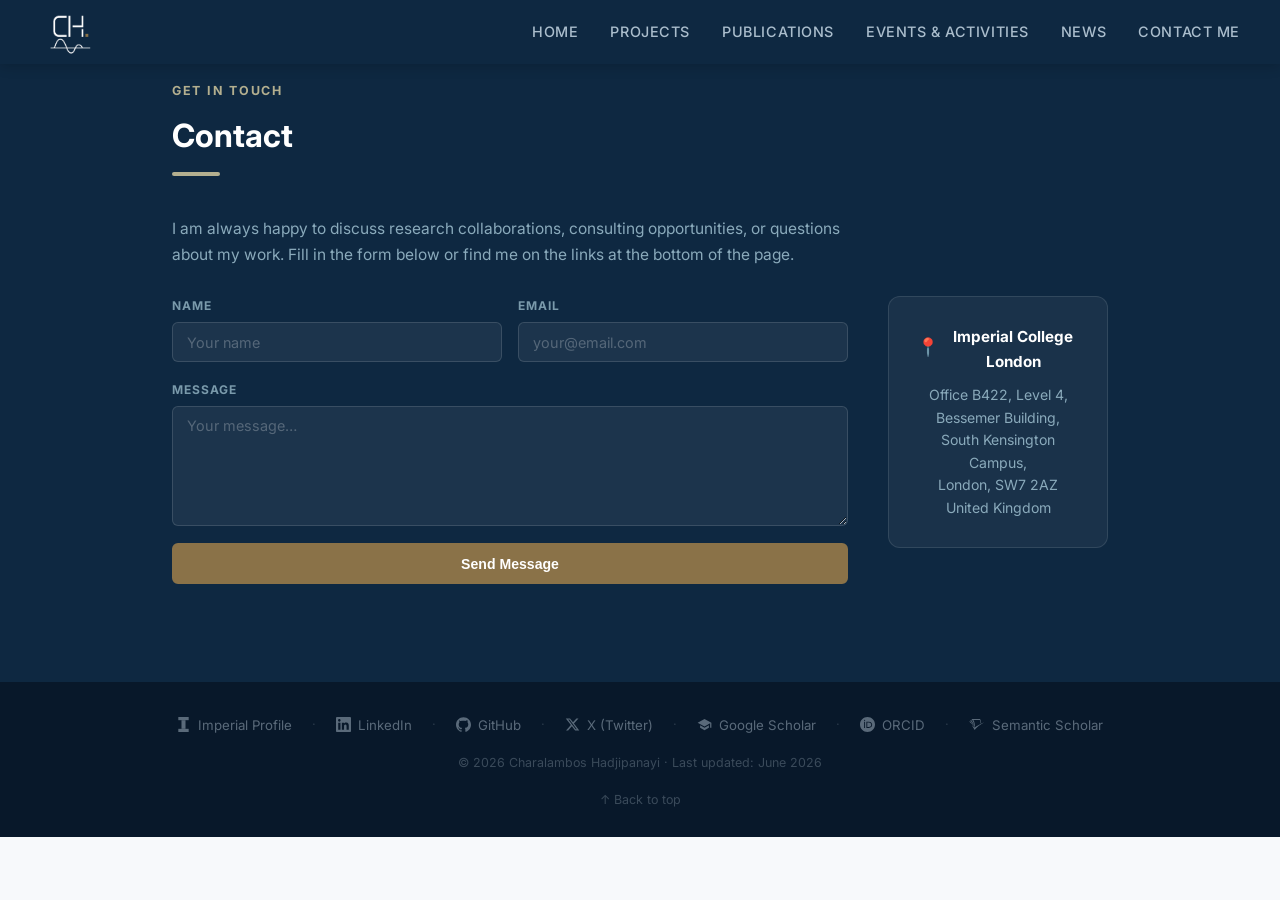
==== commit 2f8b881e: "Move Highlights carousel to new Events & Activities tab Co-Authored-By: Claude Sonnet 5.5 <noreply@a" ====
--- a/contact/index.html
+++ b/contact/index.html
@@ -10,6 +10,7 @@
   <link href="https://fonts.googleapis.com/css2?family=Inter:wght@400;500;600;700;800&display=swap" rel="stylesheet" />
   <link rel="icon" type="image/png" href="/img/favicon_2.png?v=4" />
   <link rel="stylesheet" href="/css/style.css?v=27" />
+<script data-goatcounter="https://charalambos-hadjipanayi.goatcounter.com/count" async src="//gc.zgo.at/count.js"></script>
 </head>
 <body>
 
@@ -21,6 +22,7 @@
     <li><a href="/">Home</a></li>
     <li><a href="/projects/">Projects</a></li>
     <li><a href="/publications/">Publications</a></li>
+    <li><a href="/events/">Events &amp; Activities</a></li>
     <li><a href="/news/">News</a></li>
     <li><a href="/contact/">Contact Me</a></li>
   </ul>
